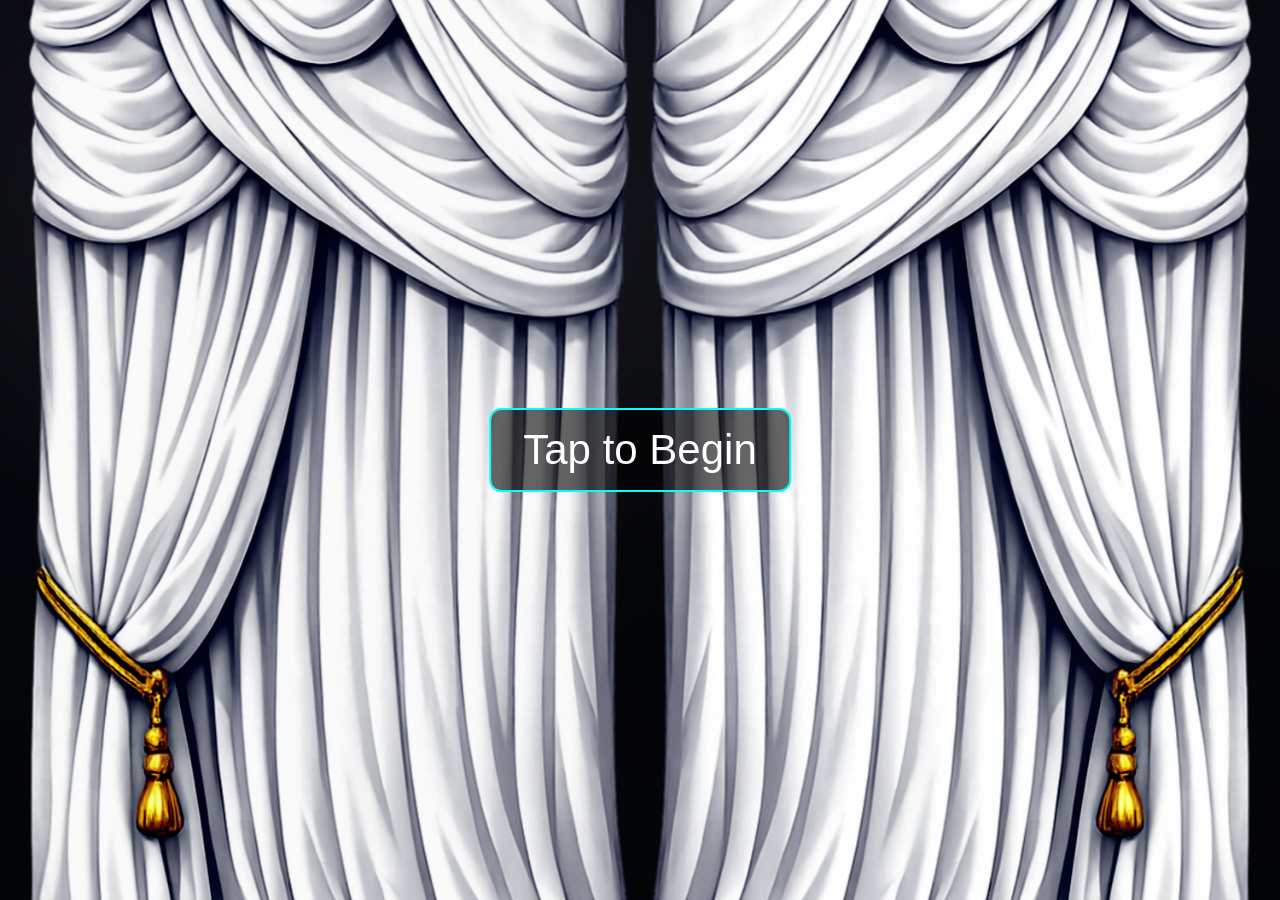
==== index.html @ ef4c1da0 "Tola" ====
<!DOCTYPE html>
<html lang="en">
<head>
  <meta charset="UTF-8">
  <meta name="viewport" content="width=device-width, initial-scale=1.0">
  <title>Heraldry</title>
  <link rel="stylesheet" href="styles.css">

  <!-- Preload key images -->
  <link rel="preload" as="image" href="gallery/pages/cover.png">
  <link rel="preload" as="image" href="gallery/pages/letter.png">
  <link rel="preload" as="image" href="gallery/pages/wall.png">
  <link rel="preload" as="image" href="gallery/pages/back.png">

  <link rel="preload" as="image" href="gallery/controls/ppage.png">
  <link rel="preload" as="image" href="gallery/controls/npage.png">
  <link rel="preload" as="image" href="gallery/controls/cleft.png">
  <link rel="preload" as="image" href="gallery/controls/cright.png">
  <link rel="preload" as="image" href="gallery/controls/volon.png">
  <link rel="preload" as="image" href="gallery/controls/voloff.png">
  <link rel="preload" as="image" href="gallery/controls/showmessageicon.png">

  <!-- Preload sounds -->
  <link rel="preload" as="audio" href="gallery/sounds/glissando.mp3">
  <link rel="preload" as="audio" href="gallery/sounds/music.mp3">
  <link rel="preload" as="audio" href="gallery/sounds/flip1.mp3">
  <link rel="preload" as="audio" href="gallery/sounds/flip2.mp3">
  <link rel="preload" as="audio" href="gallery/sounds/flip3.mp3">
  <link rel="preload" as="audio" href="gallery/sounds/flip4.mp3">
  <link rel="preload" as="audio" href="gallery/sounds/flip5.mp3">
  <link rel="preload" as="audio" href="gallery/sounds/flip6.mp3">
  <link rel="preload" as="audio" href="gallery/sounds/flip7.mp3">
  <link rel="preload" as="audio" href="gallery/sounds/flip8.mp3">
  <link rel="preload" as="audio" href="gallery/sounds/flip9.mp3">
  <link rel="preload" as="audio" href="gallery/sounds/flip10.mp3">
</head>

<body>
  <!-- Curtain intro -->
  <div id="curtain-overlay" aria-hidden="false">
    <img id="curtain-left"  src="gallery/controls/cleft.png"  alt="">
    <img id="curtain-right" src="gallery/controls/cright.png" alt="">
    <button id="begin-button" type="button">Tap to Begin</button>
  </div>

  <!-- Main stage -->
  <div id="slideshow">
    <!-- Page-turn overlay (JS sizes to the ACTIVE page-image rect) -->
    <div id="turn" aria-hidden="true">
      <div class="sheet sheet-front visible" id="sheetFront">
        <img id="turnFrontImg" alt="">
      </div>
      <!-- kept for compatibility; never shown after this fix -->
      <div class="sheet sheet-back hidden" id="sheetBack">
        <img id="turnBackImg" alt="">
      </div>
    </div>
    <div id="turnShadow" aria-hidden="true"></div>

    <!-- Slides -->
    <section class="slide active" data-index="0" id="slide-0">
      <img src="gallery/pages/cover.png" alt="Cover Page">
    </section>

    <section class="slide" data-index="1" id="slide-1">
      <img src="gallery/pages/letter.png" alt="Main Letter">
    </section>

    <section class="slide" data-index="2" id="slide-2">
      <img src="gallery/pages/wall.png" alt="Text Wall Background">
      <button id="close-text" type="button" title="Close Text" aria-label="Close message">&times;</button>
      <div class="text-wall" id="textWall" style="display:none;">
        <div class="text-wall-content" id="textWallContent"><!DOCTYPE HTML PUBLIC "-//W3C//DTD HTML 4.0//EN" "http://www.w3.org/TR/REC-html40/strict.dtd">
<html><head><meta name="qrichtext" content="1" /><meta charset="utf-8" /><style type="text/css">
p, li { white-space: pre-wrap; }
hr { height: 1px; border-width: 0; }
li.unchecked::marker { content: "\2610"; }
li.checked::marker { content: "\2612"; }
</style></head><body style=" font-family:'Segoe UI'; font-size:11px; font-weight:400; font-style:normal;">
<p align="center" style=" margin-top:0px; margin-bottom:0px; margin-left:0px; margin-right:0px; -qt-block-indent:0; text-indent:0px; line-height:250%;"><span style=" font-family:'Papyrus'; font-size:48pt; color:#ffffff;">Dear Angel Hill,</span></p>
<p align="center" style=" margin-top:0px; margin-bottom:0px; margin-left:0px; margin-right:0px; -qt-block-indent:0; text-indent:0px; line-height:250%;"><span style=" font-family:'Papyrus'; font-size:13pt; font-weight:700; color:#ffffff; background-color:transparent;">I wanted to send this letter of encouragement. Sorry this took so long. I had a pile of school projects, so I had to push this back, and then the holidays got busy with travel. But after our K-D, I really wanted to follow through and write to you.</span></p>
<p align="center" style=" margin-top:0px; margin-bottom:0px; margin-left:0px; margin-right:0px; -qt-block-indent:0; text-indent:0px; line-height:250%;"><span style=" font-family:'Papyrus'; font-size:13pt; font-weight:700; color:#ffffff; background-color:transparent;">I hated school. It wasn’t a very fruitful place for me. I struggled in classes, and honestly, a lot of the things I’m passionate about today were things I wasn’t naturally good at in structured school environments.</span></p>
<p align="center" style=" margin-top:0px; margin-bottom:0px; margin-left:0px; margin-right:0px; -qt-block-indent:0; text-indent:0px; line-height:250%;"><span style=" font-family:'Papyrus'; font-size:13pt; font-weight:700; color:#ffffff; background-color:transparent;">School taught me that I’m terrible at many things, and over the years I realized that what I was really struggling with was structure itself. It is a very structured environment—so much so that I couldn’t build the systems and rhythms I personally needed in order to do well.</span></p>
<p align="center" style=" margin-top:0px; margin-bottom:0px; margin-left:0px; margin-right:0px; -qt-block-indent:0; text-indent:0px; line-height:250%;"><span style=" font-family:'Papyrus'; font-size:13pt; font-weight:700; color:#ffffff; background-color:transparent;">School measures certain kinds of ability, encouraging what it likes and dismissing things it doesn’t care about. I say all this because I believe you are the opposite of me in that regard. The structure of school gives you goals and targets to aim for, and that helps you work hard and draw out your best. But outside of school, it can sometimes feel unmotivating because there isn’t a grade attached to it.</span></p>
<p align="center" style=" margin-top:0px; margin-bottom:0px; margin-left:0px; margin-right:0px; -qt-block-indent:0; text-indent:0px; line-height:250%;"><span style=" font-family:'Papyrus'; font-size:13pt; font-weight:700; color:#ffffff; background-color:transparent;">I want to encourage you to push yourself to find passions you genuinely care about and to deliberately give them time. Not because you will immediately excel, but because growth requires space. Who’s to say what talents you haven’t discovered yet simply because you never gave them enough time? And who’s to say how God might use those gifts—not only to help you grow, but to strengthen the people around you?</span></p>
<p align="center" style=" margin-top:0px; margin-bottom:0px; margin-left:0px; margin-right:0px; -qt-block-indent:0; text-indent:0px; line-height:250%;"><span style=" font-family:'Papyrus'; font-size:13pt; font-weight:700; color:#ffffff; background-color:transparent;">The good side of this is that you can create your own metrics—standards that are meaningful to you. You are a very encouraging sister. I think you have a real heart for encouraging others, and it shows. I also know that you want to become a better Bible talk leader. So start there.</span></p>
<p align="center" style=" margin-top:0px; margin-bottom:0px; margin-left:0px; margin-right:0px; -qt-block-indent:0; text-indent:0px; line-height:250%;"><span style=" font-family:'Papyrus'; font-size:13pt; font-weight:700; color:#ffffff; background-color:transparent;">Whatever you decide to pursue, I’m confident that if you give it time and consistency, you will excel.</span></p>
<p align="center" style=" margin-top:0px; margin-bottom:0px; margin-left:0px; margin-right:0px; -qt-block-indent:0; text-indent:0px; line-height:250%;"><span style=" font-family:'Papyrus'; font-size:13pt; font-weight:700; color:#ffffff; background-color:transparent;">Perfectionism can make it hard to start. But excellence doesn’t come from waiting until you’re good at something—it comes from beginning when you’re not. If you step into things consistently, even imperfectly, I genuinely believe you will grow into them.</span></p>
<p align="center" style=" margin-top:0px; margin-bottom:0px; margin-left:0px; margin-right:0px; -qt-block-indent:0; text-indent:0px; line-height:250%;"><span style=" font-family:'Papyrus'; font-size:13pt; font-weight:700; color:#ffffff; background-color:transparent;">Keep growing. Try new things—not just in structured spaces, but in the places you choose for yourself. That’s often where calling becomes clear.</span></p>
<p style="-qt-paragraph-type:empty; margin-top:0px; margin-bottom:0px; margin-left:0px; margin-right:0px; -qt-block-indent:0; text-indent:0px; font-family:'Papyrus'; font-size:13pt; font-weight:700; color:#ffffff;"><br /></p>
<p style="-qt-paragraph-type:empty; margin-top:0px; margin-bottom:0px; margin-left:0px; margin-right:0px; -qt-block-indent:0; text-indent:0px;"><br /></p>
<p style="-qt-paragraph-type:empty; margin-top:0px; margin-bottom:0px; margin-left:0px; margin-right:0px; -qt-block-indent:0; text-indent:0px;"><br /></p>
<p align="center" style=" margin-top:0px; margin-bottom:0px; margin-left:0px; margin-right:0px; -qt-block-indent:0; text-indent:0px; line-height:250%;"><span style=" font-family:'Papyrus'; font-size:10pt; font-weight:700; font-style:italic; color:#ffffff; background-color:transparent;">P.S. Did you ever start junk journaling?</span></p>
<p align="center" style="-qt-paragraph-type:empty; margin-top:0px; margin-bottom:0px; margin-left:0px; margin-right:0px; -qt-block-indent:0; text-indent:0px; line-height:250%; font-family:'Papyrus'; font-size:10pt; font-weight:700; font-style:italic; color:#ffffff;"><br /></p>
<p align="center" style=" margin-top:0px; margin-bottom:0px; margin-left:0px; margin-right:0px; -qt-block-indent:0; text-indent:0px; line-height:250%;"><span style=" font-family:'Papyrus'; font-size:10pt; font-weight:700; font-style:italic; color:#ffffff; background-color:transparent;">P.P.S. Did you ever start reading Yumi and the Nightmare Painter? </span></p>
<p align="center" style=" margin-top:0px; margin-bottom:0px; margin-left:0px; margin-right:0px; -qt-block-indent:0; text-indent:0px; line-height:250%;"><span style=" font-family:'Papyrus'; font-size:10pt; font-weight:700; font-style:italic; color:#ffffff; background-color:transparent;">I’m always trying to get more people into Brandon Sanderson’s books so I have more people to talk with when new ones come out.</span></p></body></html></div>
      </div>
    </section>

    <section class="slide" data-index="3" id="slide-3">
      <img src="gallery/pages/back.png" alt="Final Backdrop">
    </section>

    <!-- Navigation -->
    <button id="prev" type="button" title="Previous page" aria-label="Previous page">
      <img src="gallery/controls/ppage.png" alt="">
    </button>
    <button id="next" type="button" title="Next page" aria-label="Next page">
      <img src="gallery/controls/npage.png" alt="">
    </button>

    <div id="progress" aria-live="polite">Page 1 of 4</div>

    <!-- Show message (reopen) icon -->
    <img
      id="open-text"
      src="gallery/controls/showmessageicon.png"
      alt="Show Message"
      title="Show Message"
      style="display:none;"
    />
  </div>

  <!-- Volume control (slider injected by JS) -->
  <div id="volume-control">
    <img id="volume-icon" src="gallery/controls/volon.png" alt="Volume" title="Volume">
  </div>

  <!-- Background music -->
  <audio id="bg-music" src="gallery/sounds/music.mp3" preload="auto" loop playsinline></audio>

  <!-- Injected constant (0–100 int, at build time) -->
  <script>
    const INITIAL_VOLUME = 60;
  </script>

  <script src="script.js"></script>
</body>
</html>
---- styles.css ----
*{margin:0;padding:0;box-sizing:border-box}
html,body{width:100%;height:100%;background:#0b0c12;overflow:hidden;font-family:Inter,Segoe UI,Roboto,Arial,sans-serif}

/* Stage */
#slideshow{
  position:relative;width:100%;height:100%;
  perspective: 6000px;
  perspective-origin: 50% 50%;
  background:
    radial-gradient(900px 600px at 30% 25%, rgba(255,255,255,.08), transparent 60%),
    radial-gradient(900px 600px at 80% 70%, rgba(0,0,0,.35), transparent 60%),
    linear-gradient(180deg, #0b0c12, #05060a);
  transform-style:preserve-3d;
  -webkit-transform-style:preserve-3d;
}

/* Curtain overlay */
#curtain-overlay{
  position:absolute; inset:0; z-index:9999;
  overflow:hidden; pointer-events:all;

  background:
    radial-gradient(900px 600px at 30% 25%, rgba(255,255,255,.08), transparent 60%),
    radial-gradient(900px 600px at 80% 70%, rgba(0,0,0,.35), transparent 60%),
    linear-gradient(180deg, #0b0c12, #05060a);

  will-change: opacity;
}

#curtain-left,#curtain-right{
  position:absolute; top:0; left:0;
  width:100%; height:100%;
  object-fit:cover;
  z-index:10000;
  pointer-events:none;
}
#begin-button{
  position:absolute; top:50%; left:50%; transform:translate(-50%,-50%);
  font-size:42px; color:#fff;
  background:rgba(0,0,0,0.60);
  padding:16px 32px;
  border:2px solid #00ffff;
  border-radius:12px;
  cursor:pointer;
  z-index:10001;
  animation:pulse 2s infinite;
}
#begin-button:hover{background:rgba(0,0,0,0.78)}
@keyframes pulse{
  0%,100%{opacity:.65; transform:translate(-50%,-50%) scale(1)}
  50%{opacity:1; transform:translate(-50%,-50%) scale(1.05)}
}
@keyframes curtainLeftOut{from{transform:translateX(0)}to{transform:translateX(-100vw)}}
@keyframes curtainRightOut{from{transform:translateX(0)}to{transform:translateX(100vw)}}
@keyframes curtainOverlayFadeOut{from{opacity:1}to{opacity:0}}

/* Slides */
.slide{
  position:absolute; inset:0;
  opacity:0;
  pointer-events:none;
  transform-style:preserve-3d;
  -webkit-transform-style:preserve-3d;
  backface-visibility:hidden;
  -webkit-backface-visibility:hidden;
  z-index:5;
}
.slide.active{opacity:1; pointer-events:auto;}
.slide.peek{opacity:1; pointer-events:none; z-index:4;}
.slide.ghost{opacity:0; pointer-events:none;}

.slide img{
  max-width:100%;
  max-height:100%;
  position:absolute;
  inset:0;
  margin:auto;
  object-fit:contain;
  border-radius:14px;
  box-shadow:
    inset 0 0 30px rgba(0,0,0,.20),
    0 18px 40px rgba(0,0,0,.45);
}

/* Text overlay (page 3) */
.text-wall{
  position:absolute;
  top:50%; left:50%;
  transform:translate(-50%,-50%);
  width:min(900px, 82%);
  max-height:80%;
  overflow-y:auto;
  background:rgba(0,0,0,0.56);
  padding:18px 18px;
  color:#fff;
  font-family:Georgia, 'Times New Roman', serif;
  line-height:1.5;
  border-radius:14px;
  z-index:105;
  box-shadow: 0 18px 40px rgba(0,0,0,.55);
  border:1px solid rgba(255,255,255,.10);
}
.text-wall-content{font-size:18px}
#close-text{
  position:absolute;
  top:40px; right:40px;
  background:rgba(0,0,0,.36);
  border:1px solid rgba(255,255,255,.14);
  color:#fff;
  font-size:24px;
  width:38px; height:38px;
  border-radius:12px;
  cursor:pointer;
  z-index:106;
  display:none;
}
#close-text:hover{background:rgba(255,255,255,.12)}

/* Show-message icon */
#open-text{
  position:absolute;
  bottom:20px; left:20px;
  width:64px; height:64px;
  cursor:pointer;
  z-index:101;
  transition:transform 0.18s ease;
}
#open-text:hover{transform:scale(1.08)}

/* Navigation */
#prev,#next{
  position:absolute; top:50%; transform:translateY(-50%);
  background:none; border:none; padding:0;
  cursor:pointer;
  z-index:100;
}
#prev{left:50px}
#next{right:50px}
#prev img,#next img{width:120px;height:120px}
#prev[disabled],#next[disabled]{opacity:.35;cursor:not-allowed;filter:grayscale(1)}

/* Progress */
#progress{
  position:absolute;
  bottom:20px; right:20px;
  background:rgba(0,0,0,0.50);
  color:#fff;
  padding:0.32em 0.62em;
  border-radius:10px;
  font-family:Arial,sans-serif;
  font-weight:800;
  z-index:101;
  border:1px solid rgba(255,255,255,.10);
}

/* Volume */
#volume-control{
  position:absolute;
  top: calc(50% + 0.25 * 80px);
  right:50px;
  display:flex;
  align-items:center;
  gap:10px;
  z-index:99;
}
#volume-icon{width:48px;height:48px;cursor:pointer}
#volume-slider{
  width:140px;
  -webkit-appearance:none;
  appearance:none;
  height:4px;
  background:rgba(255,255,255,0.30);
  border-radius:2px;
}
#volume-slider::-webkit-slider-thumb{
  -webkit-appearance:none;
  appearance:none;
  width:16px;height:16px;
  background:#00ffff;
  border-radius:50%;
  cursor:pointer;
  border:2px solid #fff;
}
#volume-slider::-moz-range-thumb{
  width:16px;height:16px;
  background:#00ffff;
  border:2px solid #fff;
  border-radius:50%;
  cursor:pointer;
}

/* ==============================
   PAGE TURN OVERLAY (SPINE LEFT)
   ============================== */
#turn{
  position:absolute;
  left:0; top:0;
  width:0; height:0;
  opacity:0;
  pointer-events:none;
  overflow:hidden;
  border-radius:14px;
  z-index:40;

  transform-style:preserve-3d;
  -webkit-transform-style:preserve-3d;
  will-change: transform, opacity;
}
.sheet{
  position:absolute;
  inset:0;
  border-radius:14px;
  overflow:hidden;

  transform-style:preserve-3d;
  -webkit-transform-style:preserve-3d;

  backface-visibility:hidden;
  -webkit-backface-visibility:hidden;

  transform-origin: 0% 50%;
  -webkit-transform-origin: 0% 50%;

  --edgeA: 0.0;
  --glintA: 0.0;
}
.sheet img{
  width:100%;
  height:100%;
  object-fit:contain;
  border-radius:14px;
  display:block;
}
.sheet.hidden{opacity:0; visibility:hidden}
.sheet.visible{opacity:1; visibility:visible}
.sheet::after{
  content:"";
  position:absolute;
  inset:0;
  pointer-events:none;
  background:
    linear-gradient(
      90deg,
      rgba(255,255,255,0) 60%,
      rgba(255,255,255,var(--edgeA)) 86%,
      rgba(255,255,255,0) 100%
    );
  mix-blend-mode: screen;
}
.sheet::before{
  content:"";
  position:absolute;
  inset:-10%;
  pointer-events:none;
  background:
    radial-gradient(320px 220px at 92% 45%,
      rgba(255,255,255,var(--glintA)) 0%,
      rgba(255,255,255,0) 62%);
  mix-blend-mode: overlay;
}
#turnShadow{
  position:absolute;
  left:0; top:0;
  width:0; height:0;
  pointer-events:none;
  z-index:39;
  opacity:0;
  border-radius:14px;
  overflow:hidden;

  --sx: 18%;
  --sd: .28;
  --sb: 14px;

  background:
    radial-gradient(140% 90% at var(--sx) 55%,
      rgba(0,0,0,var(--sd)) 0%,
      rgba(0,0,0,0) 62%);
  filter: blur(var(--sb));
}
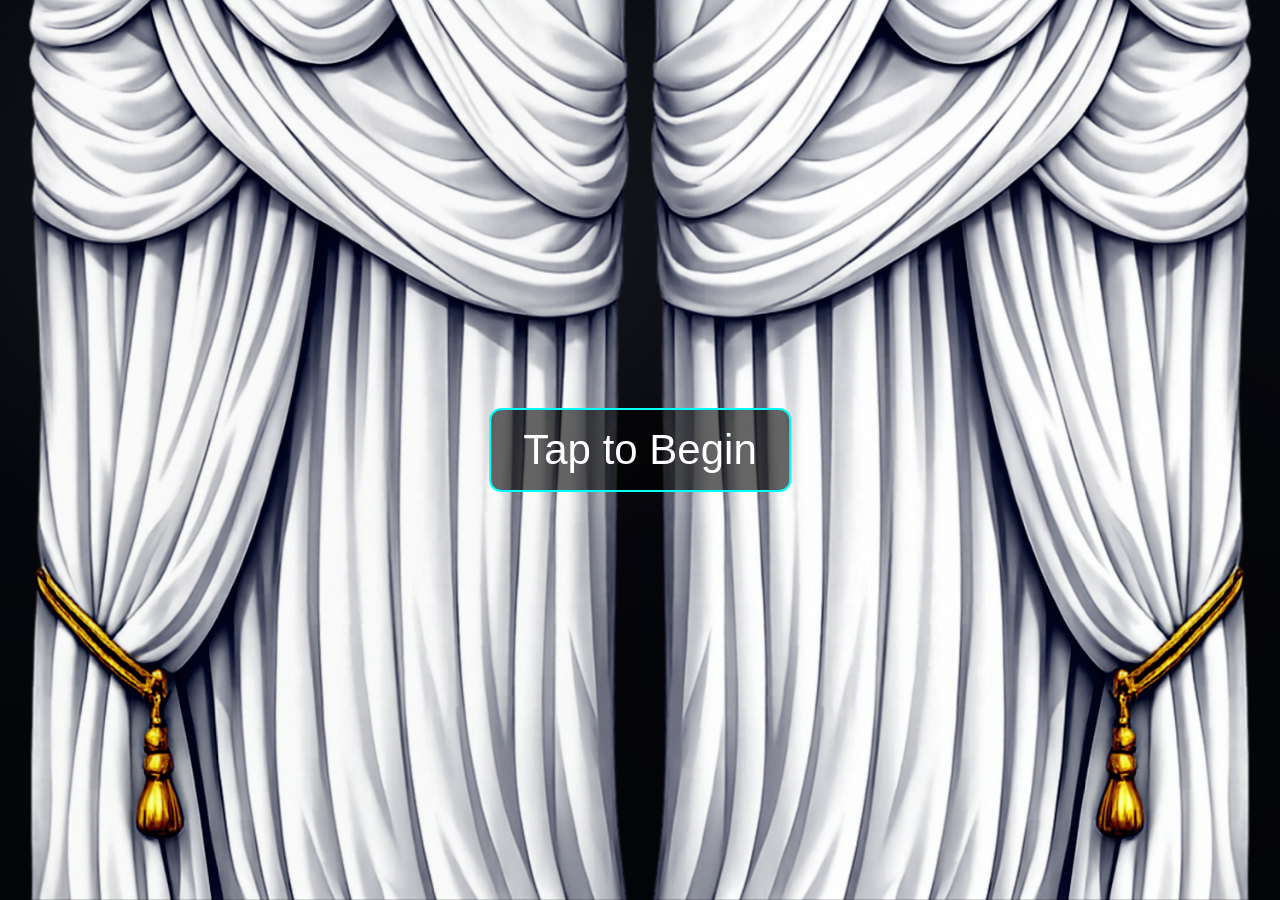
==== commit dc55bb6c: "updated version" ====
--- a/index.html
+++ b/index.html
@@ -38,76 +38,62 @@
 
 <body>
   <!-- Curtain intro -->
-  <div id="curtain-overlay" aria-hidden="false">
-    <img id="curtain-left"  src="gallery/controls/cleft.png"  alt="">
-    <img id="curtain-right" src="gallery/controls/cright.png" alt="">
+  <div id="curtain-overlay" aria-hidden="false" role="dialog" aria-modal="true" aria-labelledby="begin-button">
+    <img id="curtain-left"  src="gallery/controls/cleft.png"  alt="" aria-hidden="true" decoding="async" fetchpriority="high">
+    <img id="curtain-right" src="gallery/controls/cright.png" alt="" aria-hidden="true" decoding="async" fetchpriority="high">
     <button id="begin-button" type="button">Tap to Begin</button>
   </div>
 
   <!-- Main stage -->
-  <div id="slideshow">
+  <div id="slideshow" style="opacity:0;visibility:hidden;pointer-events:none;" aria-hidden="true">
     <!-- Page-turn overlay (JS sizes to the ACTIVE page-image rect) -->
     <div id="turn" aria-hidden="true">
       <div class="sheet sheet-front visible" id="sheetFront">
-        <img id="turnFrontImg" alt="">
+        <img id="turnFrontImg" alt="" aria-hidden="true">
       </div>
       <!-- kept for compatibility; never shown after this fix -->
       <div class="sheet sheet-back hidden" id="sheetBack">
-        <img id="turnBackImg" alt="">
+        <img id="turnBackImg" alt="" aria-hidden="true">
       </div>
     </div>
     <div id="turnShadow" aria-hidden="true"></div>
 
     <!-- Slides -->
     <section class="slide active" data-index="0" id="slide-0">
-      <img src="gallery/pages/cover.png" alt="Cover Page">
+      <img src="gallery/pages/cover.png" alt="Cover Page" decoding="async" fetchpriority="high">
     </section>
 
     <section class="slide" data-index="1" id="slide-1">
-      <img src="gallery/pages/letter.png" alt="Main Letter">
+      <img src="gallery/pages/letter.png" alt="Main Letter" decoding="async">
     </section>
 
     <section class="slide" data-index="2" id="slide-2">
-      <img src="gallery/pages/wall.png" alt="Text Wall Background">
+      <img src="gallery/pages/wall.png" alt="Text Wall Background" decoding="async">
       <button id="close-text" type="button" title="Close Text" aria-label="Close message">&times;</button>
-      <div class="text-wall" id="textWall" style="display:none;">
-        <div class="text-wall-content" id="textWallContent"><!DOCTYPE HTML PUBLIC "-//W3C//DTD HTML 4.0//EN" "http://www.w3.org/TR/REC-html40/strict.dtd">
-<html><head><meta name="qrichtext" content="1" /><meta charset="utf-8" /><style type="text/css">
-p, li { white-space: pre-wrap; }
-hr { height: 1px; border-width: 0; }
-li.unchecked::marker { content: "\2610"; }
-li.checked::marker { content: "\2612"; }
-</style></head><body style=" font-family:'Segoe UI'; font-size:11px; font-weight:400; font-style:normal;">
-<p align="center" style=" margin-top:0px; margin-bottom:0px; margin-left:0px; margin-right:0px; -qt-block-indent:0; text-indent:0px; line-height:250%;"><span style=" font-family:'Papyrus'; font-size:48pt; color:#ffffff;">Dear Angel Hill,</span></p>
-<p align="center" style=" margin-top:0px; margin-bottom:0px; margin-left:0px; margin-right:0px; -qt-block-indent:0; text-indent:0px; line-height:250%;"><span style=" font-family:'Papyrus'; font-size:13pt; font-weight:700; color:#ffffff; background-color:transparent;">I wanted to send this letter of encouragement. Sorry this took so long. I had a pile of school projects, so I had to push this back, and then the holidays got busy with travel. But after our K-D, I really wanted to follow through and write to you.</span></p>
-<p align="center" style=" margin-top:0px; margin-bottom:0px; margin-left:0px; margin-right:0px; -qt-block-indent:0; text-indent:0px; line-height:250%;"><span style=" font-family:'Papyrus'; font-size:13pt; font-weight:700; color:#ffffff; background-color:transparent;">I hated school. It wasn’t a very fruitful place for me. I struggled in classes, and honestly, a lot of the things I’m passionate about today were things I wasn’t naturally good at in structured school environments.</span></p>
-<p align="center" style=" margin-top:0px; margin-bottom:0px; margin-left:0px; margin-right:0px; -qt-block-indent:0; text-indent:0px; line-height:250%;"><span style=" font-family:'Papyrus'; font-size:13pt; font-weight:700; color:#ffffff; background-color:transparent;">School taught me that I’m terrible at many things, and over the years I realized that what I was really struggling with was structure itself. It is a very structured environment—so much so that I couldn’t build the systems and rhythms I personally needed in order to do well.</span></p>
-<p align="center" style=" margin-top:0px; margin-bottom:0px; margin-left:0px; margin-right:0px; -qt-block-indent:0; text-indent:0px; line-height:250%;"><span style=" font-family:'Papyrus'; font-size:13pt; font-weight:700; color:#ffffff; background-color:transparent;">School measures certain kinds of ability, encouraging what it likes and dismissing things it doesn’t care about. I say all this because I believe you are the opposite of me in that regard. The structure of school gives you goals and targets to aim for, and that helps you work hard and draw out your best. But outside of school, it can sometimes feel unmotivating because there isn’t a grade attached to it.</span></p>
-<p align="center" style=" margin-top:0px; margin-bottom:0px; margin-left:0px; margin-right:0px; -qt-block-indent:0; text-indent:0px; line-height:250%;"><span style=" font-family:'Papyrus'; font-size:13pt; font-weight:700; color:#ffffff; background-color:transparent;">I want to encourage you to push yourself to find passions you genuinely care about and to deliberately give them time. Not because you will immediately excel, but because growth requires space. Who’s to say what talents you haven’t discovered yet simply because you never gave them enough time? And who’s to say how God might use those gifts—not only to help you grow, but to strengthen the people around you?</span></p>
-<p align="center" style=" margin-top:0px; margin-bottom:0px; margin-left:0px; margin-right:0px; -qt-block-indent:0; text-indent:0px; line-height:250%;"><span style=" font-family:'Papyrus'; font-size:13pt; font-weight:700; color:#ffffff; background-color:transparent;">The good side of this is that you can create your own metrics—standards that are meaningful to you. You are a very encouraging sister. I think you have a real heart for encouraging others, and it shows. I also know that you want to become a better Bible talk leader. So start there.</span></p>
-<p align="center" style=" margin-top:0px; margin-bottom:0px; margin-left:0px; margin-right:0px; -qt-block-indent:0; text-indent:0px; line-height:250%;"><span style=" font-family:'Papyrus'; font-size:13pt; font-weight:700; color:#ffffff; background-color:transparent;">Whatever you decide to pursue, I’m confident that if you give it time and consistency, you will excel.</span></p>
-<p align="center" style=" margin-top:0px; margin-bottom:0px; margin-left:0px; margin-right:0px; -qt-block-indent:0; text-indent:0px; line-height:250%;"><span style=" font-family:'Papyrus'; font-size:13pt; font-weight:700; color:#ffffff; background-color:transparent;">Perfectionism can make it hard to start. But excellence doesn’t come from waiting until you’re good at something—it comes from beginning when you’re not. If you step into things consistently, even imperfectly, I genuinely believe you will grow into them.</span></p>
-<p align="center" style=" margin-top:0px; margin-bottom:0px; margin-left:0px; margin-right:0px; -qt-block-indent:0; text-indent:0px; line-height:250%;"><span style=" font-family:'Papyrus'; font-size:13pt; font-weight:700; color:#ffffff; background-color:transparent;">Keep growing. Try new things—not just in structured spaces, but in the places you choose for yourself. That’s often where calling becomes clear.</span></p>
-<p style="-qt-paragraph-type:empty; margin-top:0px; margin-bottom:0px; margin-left:0px; margin-right:0px; -qt-block-indent:0; text-indent:0px; font-family:'Papyrus'; font-size:13pt; font-weight:700; color:#ffffff;"><br /></p>
-<p style="-qt-paragraph-type:empty; margin-top:0px; margin-bottom:0px; margin-left:0px; margin-right:0px; -qt-block-indent:0; text-indent:0px;"><br /></p>
-<p style="-qt-paragraph-type:empty; margin-top:0px; margin-bottom:0px; margin-left:0px; margin-right:0px; -qt-block-indent:0; text-indent:0px;"><br /></p>
-<p align="center" style=" margin-top:0px; margin-bottom:0px; margin-left:0px; margin-right:0px; -qt-block-indent:0; text-indent:0px; line-height:250%;"><span style=" font-family:'Papyrus'; font-size:10pt; font-weight:700; font-style:italic; color:#ffffff; background-color:transparent;">P.S. Did you ever start junk journaling?</span></p>
-<p align="center" style="-qt-paragraph-type:empty; margin-top:0px; margin-bottom:0px; margin-left:0px; margin-right:0px; -qt-block-indent:0; text-indent:0px; line-height:250%; font-family:'Papyrus'; font-size:10pt; font-weight:700; font-style:italic; color:#ffffff;"><br /></p>
-<p align="center" style=" margin-top:0px; margin-bottom:0px; margin-left:0px; margin-right:0px; -qt-block-indent:0; text-indent:0px; line-height:250%;"><span style=" font-family:'Papyrus'; font-size:10pt; font-weight:700; font-style:italic; color:#ffffff; background-color:transparent;">P.P.S. Did you ever start reading Yumi and the Nightmare Painter? </span></p>
-<p align="center" style=" margin-top:0px; margin-bottom:0px; margin-left:0px; margin-right:0px; -qt-block-indent:0; text-indent:0px; line-height:250%;"><span style=" font-family:'Papyrus'; font-size:10pt; font-weight:700; font-style:italic; color:#ffffff; background-color:transparent;">I’m always trying to get more people into Brandon Sanderson’s books so I have more people to talk with when new ones come out.</span></p></body></html></div>
+      <div class="text-wall" id="textWall" style="display:none;" role="dialog" aria-modal="false" aria-label="Message text" aria-hidden="true" tabindex="-1">
+        <div class="text-wall-content" id="textWallContent"><p align="center" style="margin-top:0px; margin-bottom:0px; margin-left:0px; margin-right:0px; text-indent:0px; line-height:300%"><span style="font-family:'LetterSmithEmbeddedFont1', 'Segoe Print'; font-size:75pt; color:#ffffff; background-color:transparent">D</span><span style="font-family:'LetterSmithEmbeddedFont1', 'Segoe Print'; font-size:75pt; color:#ffffff; background-color:transparent">ear Angel Hill,</span></p>
+<p align="center" style="margin-top:0px; margin-bottom:0px; margin-left:0px; margin-right:0px; text-indent:0px; line-height:300%"><span style="font-family:'LetterSmithEmbeddedFont1', 'Segoe Print'; font-size:15pt; color:#ffffff; background-color:transparent">I wanted to send this letter of encouragement. Sorry this took so long. I had a pile of school projects, so I had to push this back, and then the holidays got busy with travel. But after our K-D, I really wanted to follow through and write to you to encourage you to push yourself to find passions you genuinely care about and to deliberately give them time.</span></p>
+<p align="center" style="margin-top:0px; margin-bottom:0px; margin-left:0px; margin-right:0px; text-indent:0px; line-height:300%"><span style="font-family:'LetterSmithEmbeddedFont1', 'Segoe Print'; font-size:15pt; color:#ffffff; background-color:transparent">Whether or not you will immediately excel, because growth requires space. Who’s to say what talents you haven’t discovered yet simply because you never gave them enough time? And who’s to say how God might use those gifts—not only to help you grow, but to strengthen the people around you?</span></p>
+<p align="center" style="margin-top:0px; margin-bottom:0px; margin-left:0px; margin-right:0px; text-indent:0px; line-height:300%"><span style="font-family:'LetterSmithEmbeddedFont1', 'Segoe Print'; font-size:15pt; color:#ffffff; background-color:transparent">The good side of this is that you can create your own metrics—standards that are meaningful to you. You are a very encouraging sister. I think you have a real heart for encouraging others, and it shows. I also know that you want to become a better Bible talk leader. So start there.</span></p>
+<p align="center" style="margin-top:0px; margin-bottom:0px; margin-left:0px; margin-right:0px; text-indent:0px; line-height:300%"><span style="font-family:'LetterSmithEmbeddedFont1', 'Segoe Print'; font-size:15pt; color:#ffffff; background-color:transparent">Whatever you decide to pursue, I’m confident that if you give it time and consistency, you will excel.</span></p>
+<p align="center" style="margin-top:0px; margin-bottom:0px; margin-left:0px; margin-right:0px; text-indent:0px; line-height:300%"><span style="font-family:'LetterSmithEmbeddedFont1', 'Segoe Print'; font-size:15pt; color:#ffffff; background-color:transparent">Perfectionism can make it hard to start. But excellence doesn’t come from waiting until you’re good at something—it comes from beginning when you’re not. If you step into things consistently, even imperfectly, I genuinely believe you will grow into them.</span></p>
+<p align="center" style="margin-top:0px; margin-bottom:0px; margin-left:0px; margin-right:0px; text-indent:0px; line-height:300%"><span style="font-family:'LetterSmithEmbeddedFont1', 'Segoe Print'; font-size:15pt; color:#ffffff; background-color:transparent">Keep growing. Try new things—not just in structured spaces, but in the places you choose for yourself. That’s often where calling becomes clear.</span></p>
+<p align="center" style="margin-top:0px; margin-bottom:0px; margin-left:0px; margin-right:0px; text-indent:0px; line-height:300%"><span style="font-family:'LetterSmithEmbeddedFont1', 'Segoe Print'; font-size:12pt; font-weight:700; font-style:italic; color:#006fff; background-color:transparent">P.S. Did you ever start junk journaling?</span></p>
+<p align="center" style="margin-top:0px; margin-bottom:0px; margin-left:0px; margin-right:0px; text-indent:0px; line-height:300%"><span style="font-family:'LetterSmithEmbeddedFont1', 'Segoe Print'; font-size:12pt; font-weight:700; font-style:italic; color:#9900ff; background-color:transparent">P.P.S. Did you ever start reading Yumi and the Nightmare Painter?</span></p>
+<p align="center" style="margin-top:0px; margin-bottom:0px; margin-left:0px; margin-right:0px; text-indent:0px; line-height:300%"><span style="font-family:'LetterSmithEmbeddedFont1', 'Segoe Print'; font-size:12pt; font-weight:700; font-style:italic; color:#ff00fb; background-color:transparent">I</span><span style="font-family:'LetterSmithEmbeddedFont1', 'Segoe Print'; font-size:12pt; font-weight:700; font-style:italic; color:#ff00fb; background-color:transparent">’m always trying to get more people into Brandon Sanderson’s books so I have more people to talk too about them .</span></p></div>
       </div>
     </section>
 
     <section class="slide" data-index="3" id="slide-3">
-      <img src="gallery/pages/back.png" alt="Final Backdrop">
+      <img src="gallery/pages/back.png" alt="Final Backdrop" decoding="async">
     </section>
 
     <!-- Navigation -->
     <button id="prev" type="button" title="Previous page" aria-label="Previous page">
-      <img src="gallery/controls/ppage.png" alt="">
+      <img src="gallery/controls/ppage.png" alt="" aria-hidden="true">
     </button>
     <button id="next" type="button" title="Next page" aria-label="Next page">
-      <img src="gallery/controls/npage.png" alt="">
+      <img src="gallery/controls/npage.png" alt="" aria-hidden="true">
     </button>
 
     <div id="progress" aria-live="polite">Page 1 of 4</div>
@@ -116,15 +102,18 @@
     <img
       id="open-text"
       src="gallery/controls/showmessageicon.png"
-      alt="Show Message"
+      alt=""
       title="Show Message"
+      role="button"
+      tabindex="0"
+      aria-label="Show message"
       style="display:none;"
     />
   </div>
 
   <!-- Volume control (slider injected by JS) -->
-  <div id="volume-control">
-    <img id="volume-icon" src="gallery/controls/volon.png" alt="Volume" title="Volume">
+  <div id="volume-control" style="opacity:0;visibility:hidden;pointer-events:none;" aria-hidden="true">
+    <img id="volume-icon" src="gallery/controls/volon.png" alt="" title="Volume" role="button" tabindex="0" aria-label="Toggle volume slider">
   </div>
 
   <!-- Background music -->
--- a/styles.css
+++ b/styles.css
@@ -1,3 +1,6 @@
+@font-face{font-family:'LetterSmithEmbeddedFont1';src:url('gallery/fonts/font-1-1.ttf') format('truetype');font-style:normal;font-weight:400;font-display:block;}
+@font-face{font-family:'LetterSmithEmbeddedFont1';src:url('gallery/fonts/font-1-2.ttf') format('truetype');font-style:normal;font-weight:700;font-display:block;}
+
 
 *{margin:0;padding:0;box-sizing:border-box}
 html,body{width:100%;height:100%;background:#0b0c12;overflow:hidden;font-family:Inter,Segoe UI,Roboto,Arial,sans-serif}
@@ -7,6 +10,10 @@
   position:relative;width:100%;height:100%;
   perspective: 6000px;
   perspective-origin: 50% 50%;
+  opacity:0;
+  visibility:hidden;
+  pointer-events:none;
+  transition:opacity 180ms ease;
   background:
     radial-gradient(900px 600px at 30% 25%, rgba(255,255,255,.08), transparent 60%),
     radial-gradient(900px 600px at 80% 70%, rgba(0,0,0,.35), transparent 60%),
@@ -14,11 +21,13 @@
   transform-style:preserve-3d;
   -webkit-transform-style:preserve-3d;
 }
+body.stage-ready #slideshow{opacity:1; visibility:visible; pointer-events:auto}
 
 /* Curtain overlay */
 #curtain-overlay{
   position:absolute; inset:0; z-index:9999;
   overflow:hidden; pointer-events:all;
+  opacity:0;
 
   background:
     radial-gradient(900px 600px at 30% 25%, rgba(255,255,255,.08), transparent 60%),
@@ -27,6 +36,7 @@
 
   will-change: opacity;
 }
+#curtain-overlay.is-visible{animation:curtainIntroFadeIn 520ms ease-out forwards}
 
 #curtain-left,#curtain-right{
   position:absolute; top:0; left:0;
@@ -34,7 +44,13 @@
   object-fit:cover;
   z-index:10000;
   pointer-events:none;
-}
+  opacity:0;
+  will-change:opacity,transform;
+}
+#curtain-overlay.is-visible #curtain-left,
+#curtain-overlay.is-visible #curtain-right{animation:curtainPanelFadeIn 420ms ease-out forwards}
+#curtain-overlay.curtain-fallback #curtain-left,
+#curtain-overlay.curtain-fallback #curtain-right{display:none}
 #begin-button{
   position:absolute; top:50%; left:50%; transform:translate(-50%,-50%);
   font-size:42px; color:#fff;
@@ -46,7 +62,10 @@
   z-index:10001;
   animation:pulse 2s infinite;
 }
+#curtain-overlay:not(.is-visible) #begin-button{opacity:0}
 #begin-button:hover{background:rgba(0,0,0,0.78)}
+@keyframes curtainIntroFadeIn{from{opacity:0}to{opacity:1}}
+@keyframes curtainPanelFadeIn{from{opacity:0}to{opacity:1}}
 @keyframes pulse{
   0%,100%{opacity:.65; transform:translate(-50%,-50%) scale(1)}
   50%{opacity:1; transform:translate(-50%,-50%) scale(1.05)}
@@ -69,6 +88,23 @@
 .slide.active{opacity:1; pointer-events:auto;}
 .slide.peek{opacity:1; pointer-events:none; z-index:4;}
 .slide.ghost{opacity:0; pointer-events:none;}
+.slide.asset-failed img{opacity:0}
+.slide.asset-failed::after{
+  content:attr(data-fallback-label);
+  position:absolute;
+  inset:50% auto auto 50%;
+  transform:translate(-50%,-50%);
+  width:min(520px, 72%);
+  padding:18px 22px;
+  color:#fff;
+  text-align:center;
+  font:700 20px/1.4 'Segoe UI', Arial, sans-serif;
+  background:rgba(0,0,0,.58);
+  border:1px solid rgba(255,255,255,.14);
+  border-radius:14px;
+  box-shadow:0 18px 40px rgba(0,0,0,.45);
+  z-index:6;
+}
 
 .slide img{
   max-width:100%;
@@ -127,6 +163,15 @@
   transition:transform 0.18s ease;
 }
 #open-text:hover{transform:scale(1.08)}
+#open-text:focus-visible,
+#volume-icon:focus-visible,
+#begin-button:focus-visible,
+#close-text:focus-visible,
+#prev:focus-visible,
+#next:focus-visible{
+  outline:3px solid #fff;
+  outline-offset:4px;
+}
 
 /* Navigation */
 #prev,#next{
@@ -163,7 +208,12 @@
   align-items:center;
   gap:10px;
   z-index:99;
-}
+  opacity:0;
+  visibility:hidden;
+  pointer-events:none;
+  transition:opacity 180ms ease;
+}
+body.stage-ready #volume-control{opacity:1; visibility:visible; pointer-events:auto}
 #volume-icon{width:48px;height:48px;cursor:pointer}
 #volume-slider{
   width:140px;
@@ -279,3 +329,14 @@
       rgba(0,0,0,0) 62%);
   filter: blur(var(--sb));
 }
+@media (prefers-reduced-motion: reduce){
+  *,*::before,*::after{scroll-behavior:auto !important}
+  #slideshow,#volume-control,#open-text{transition:none}
+  #begin-button{animation:none}
+  #curtain-overlay.is-visible,
+  #curtain-overlay.is-visible #curtain-left,
+  #curtain-overlay.is-visible #curtain-right{
+    animation-duration:0.01ms !important;
+    animation-iteration-count:1 !important;
+  }
+}
